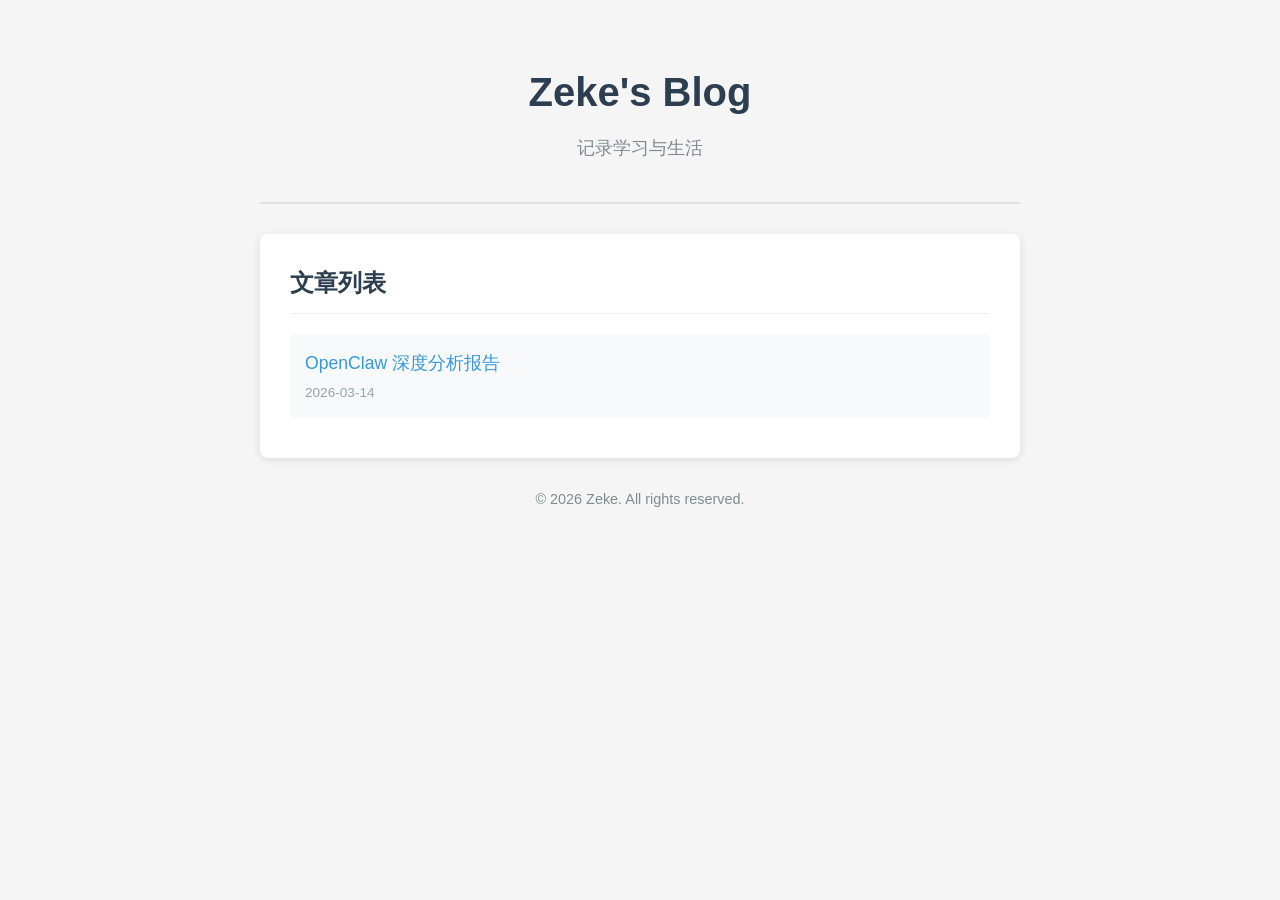
==== index.html @ 09910f8b "Initial commit: add article site with OpenClaw report" ====
<!DOCTYPE html>
<html lang="zh-CN">
<head>
    <meta charset="UTF-8">
    <meta name="viewport" content="width=device-width, initial-scale=1.0">
    <title>Zeke's Blog</title>
    <link rel="stylesheet" href="style.css">
</head>
<body>
    <header>
        <h1>Zeke's Blog</h1>
        <p>记录学习与生活</p>
    </header>
    
    <main>
        <section class="articles">
            <h2>文章列表</h2>
            <ul id="article-list">
                <!-- 文章列表将通过 JavaScript 动态加载 -->
            </ul>
        </section>
    </main>
    
    <footer>
        <p>&copy; 2026 Zeke. All rights reserved.</p>
    </footer>
    
    <script src="script.js"></script>
</body>
</html>
---- style.css ----
* {
    margin: 0;
    padding: 0;
    box-sizing: border-box;
}

body {
    font-family: -apple-system, BlinkMacSystemFont, "Segoe UI", Roboto, "Helvetica Neue", Arial, sans-serif;
    line-height: 1.6;
    color: #333;
    max-width: 800px;
    margin: 0 auto;
    padding: 20px;
    background-color: #f5f5f5;
}

header {
    text-align: center;
    padding: 40px 0;
    border-bottom: 2px solid #e0e0e0;
    margin-bottom: 30px;
}

header h1 {
    font-size: 2.5em;
    color: #2c3e50;
    margin-bottom: 10px;
}

header p {
    color: #7f8c8d;
    font-size: 1.1em;
}

main {
    background: white;
    padding: 30px;
    border-radius: 8px;
    box-shadow: 0 2px 10px rgba(0,0,0,0.1);
}

.articles h2 {
    color: #2c3e50;
    margin-bottom: 20px;
    padding-bottom: 10px;
    border-bottom: 1px solid #eee;
}

#article-list {
    list-style: none;
}

#article-list li {
    padding: 15px;
    margin-bottom: 10px;
    background: #f8f9fa;
    border-radius: 5px;
    transition: transform 0.2s, box-shadow 0.2s;
}

#article-list li:hover {
    transform: translateX(5px);
    box-shadow: 0 2px 8px rgba(0,0,0,0.1);
}

#article-list a {
    text-decoration: none;
    color: #3498db;
    font-size: 1.1em;
    font-weight: 500;
}

#article-list a:hover {
    color: #2980b9;
}

#article-list .date {
    display: block;
    color: #95a5a6;
    font-size: 0.85em;
    margin-top: 5px;
}

footer {
    text-align: center;
    padding: 30px 0;
    color: #7f8c8d;
    font-size: 0.9em;
}

/* 文章页面样式 */
.article-content {
    line-height: 1.8;
}

.article-content h1 {
    color: #2c3e50;
    margin-bottom: 20px;
}

.article-content .meta {
    color: #7f8c8d;
    font-size: 0.9em;
    margin-bottom: 30px;
    padding-bottom: 20px;
    border-bottom: 1px solid #eee;
}

.article-content p {
    margin-bottom: 15px;
}

.back-link {
    display: inline-block;
    margin-top: 30px;
    color: #3498db;
    text-decoration: none;
}

.back-link:hover {
    text-decoration: underline;
}
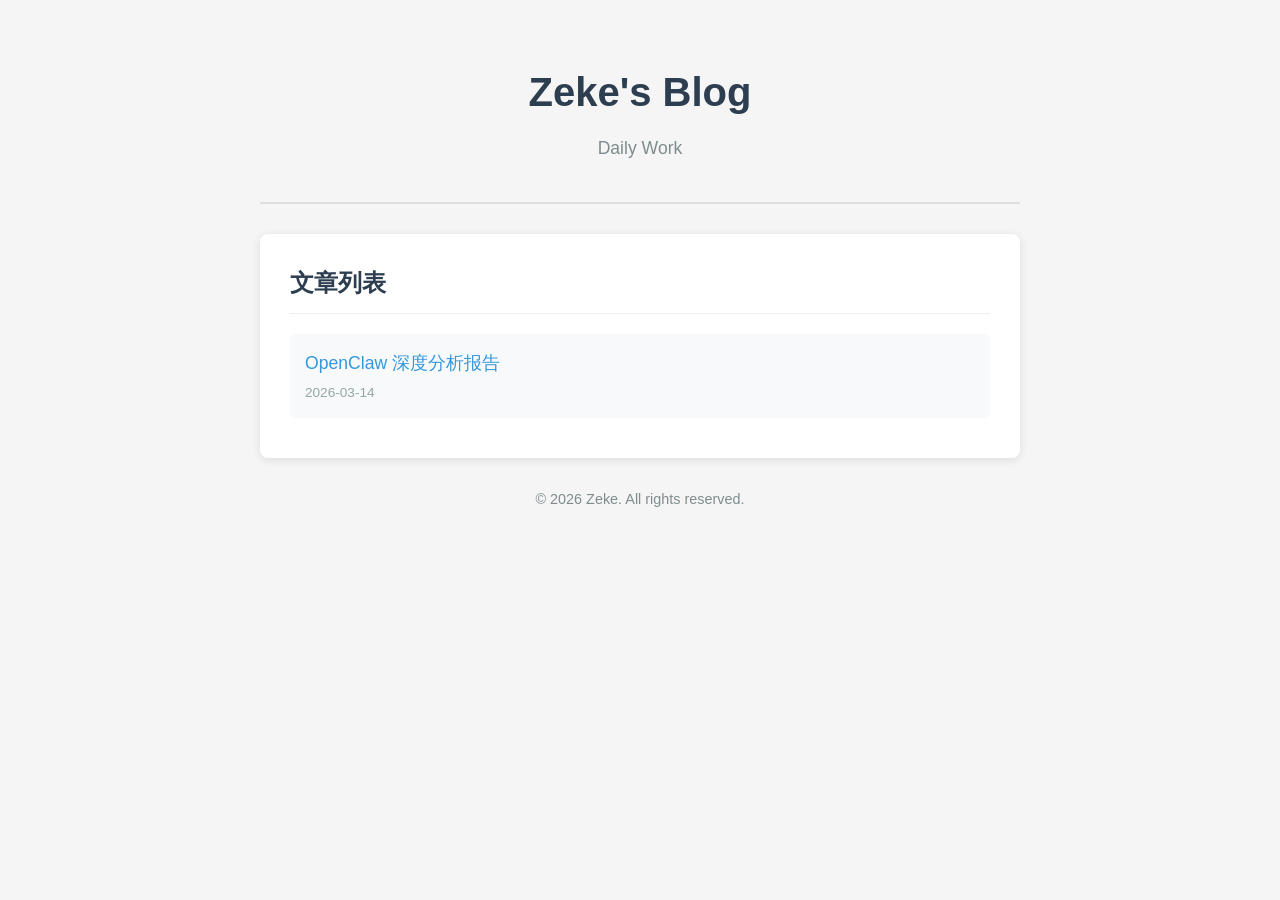
==== commit 46b78a82: "small update to index.html" ====
--- a/index.html
+++ b/index.html
@@ -9,7 +9,7 @@
 <body>
     <header>
         <h1>Zeke's Blog</h1>
-        <p>记录学习与生活</p>
+        <p>Daily Work</p>
     </header>
     
     <main>
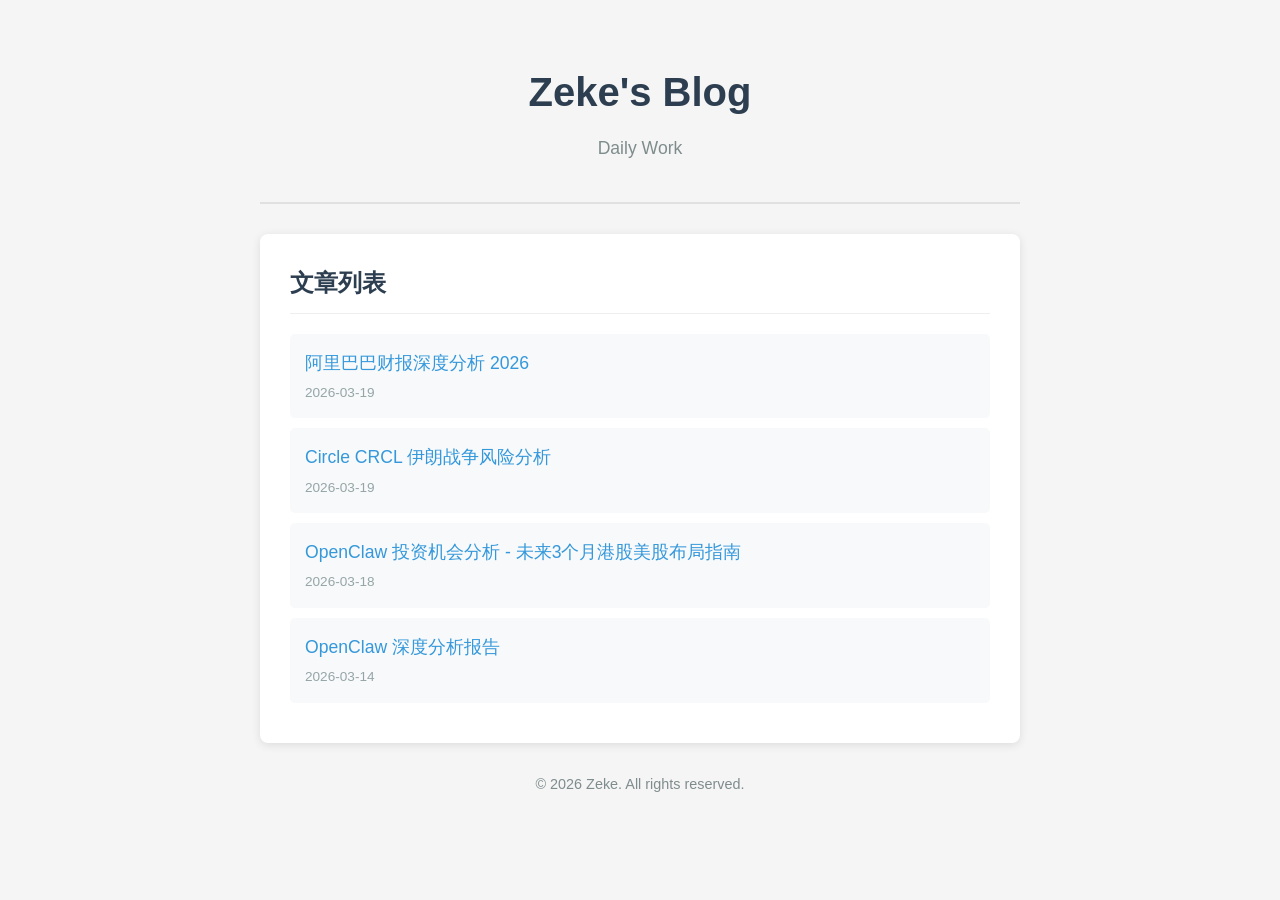
==== commit 7e552fb5: "add Google Analytics tracking (G-JEPVDN27CL)" ====
--- a/index.html
+++ b/index.html
@@ -5,6 +5,14 @@
     <meta name="viewport" content="width=device-width, initial-scale=1.0">
     <title>Zeke's Blog</title>
     <link rel="stylesheet" href="style.css">
+    <!-- Google Analytics -->
+    <script async src="https://www.googletagmanager.com/gtag/js?id=G-JEPVDN27CL"></script>
+    <script>
+        window.dataLayer = window.dataLayer || [];
+        function gtag(){dataLayer.push(arguments);}
+        gtag('js', new Date());
+        gtag('config', 'G-JEPVDN27CL');
+    </script>
 </head>
 <body>
     <header>
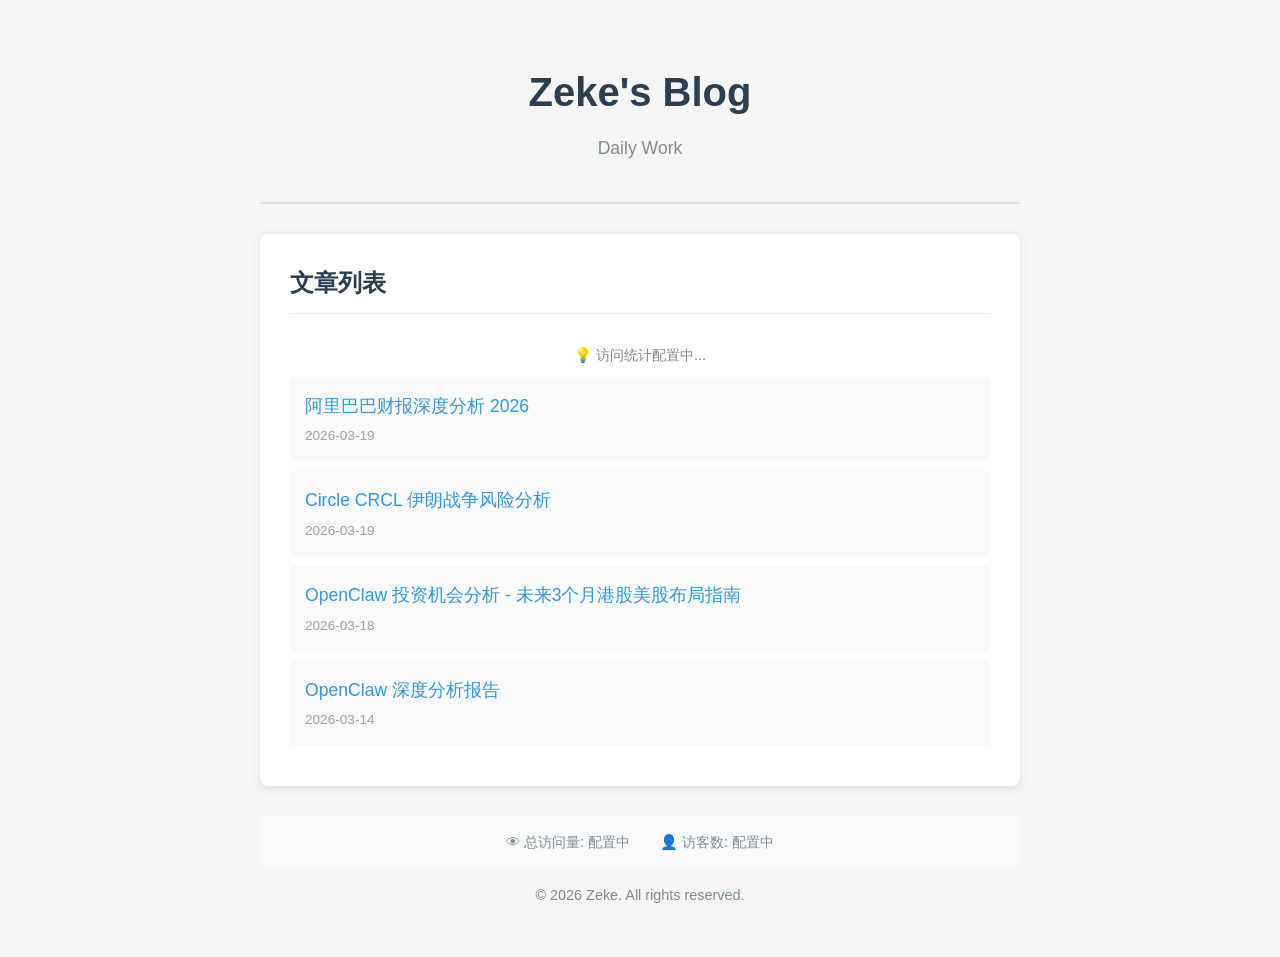
==== commit c45de47c: "add Google Analytics Data API integration for page view statistics" ====
--- a/index.html
+++ b/index.html
@@ -23,6 +23,7 @@
     <main>
         <section class="articles">
             <h2>文章列表</h2>
+            <div id="stats-loading" class="stats-loading">📊 正在加载访问数据...</div>
             <ul id="article-list">
                 <!-- 文章列表将通过 JavaScript 动态加载 -->
             </ul>
@@ -30,6 +31,10 @@
     </main>
     
     <footer>
+        <div class="site-stats">
+            <span id="total-views">👁 总访问量: 加载中...</span>
+            <span id="total-users">👤 访客数: 加载中...</span>
+        </div>
         <p>&copy; 2026 Zeke. All rights reserved.</p>
     </footer>
     
--- a/style.css
+++ b/style.css
@@ -88,6 +88,35 @@
     font-size: 0.9em;
 }
 
+.site-stats {
+    display: flex;
+    justify-content: center;
+    gap: 30px;
+    margin-bottom: 15px;
+    padding: 15px;
+    background: #f8f9fa;
+    border-radius: 8px;
+}
+
+.site-stats span {
+    font-weight: 500;
+}
+
+.stats-loading {
+    text-align: center;
+    padding: 10px;
+    color: #7f8c8d;
+    font-size: 0.9em;
+}
+
+.article-views {
+    display: inline-block;
+    margin-left: 10px;
+    color: #e74c3c;
+    font-size: 0.85em;
+    font-weight: 500;
+}
+
 /* 文章页面样式 */
 .article-content {
     line-height: 1.8;
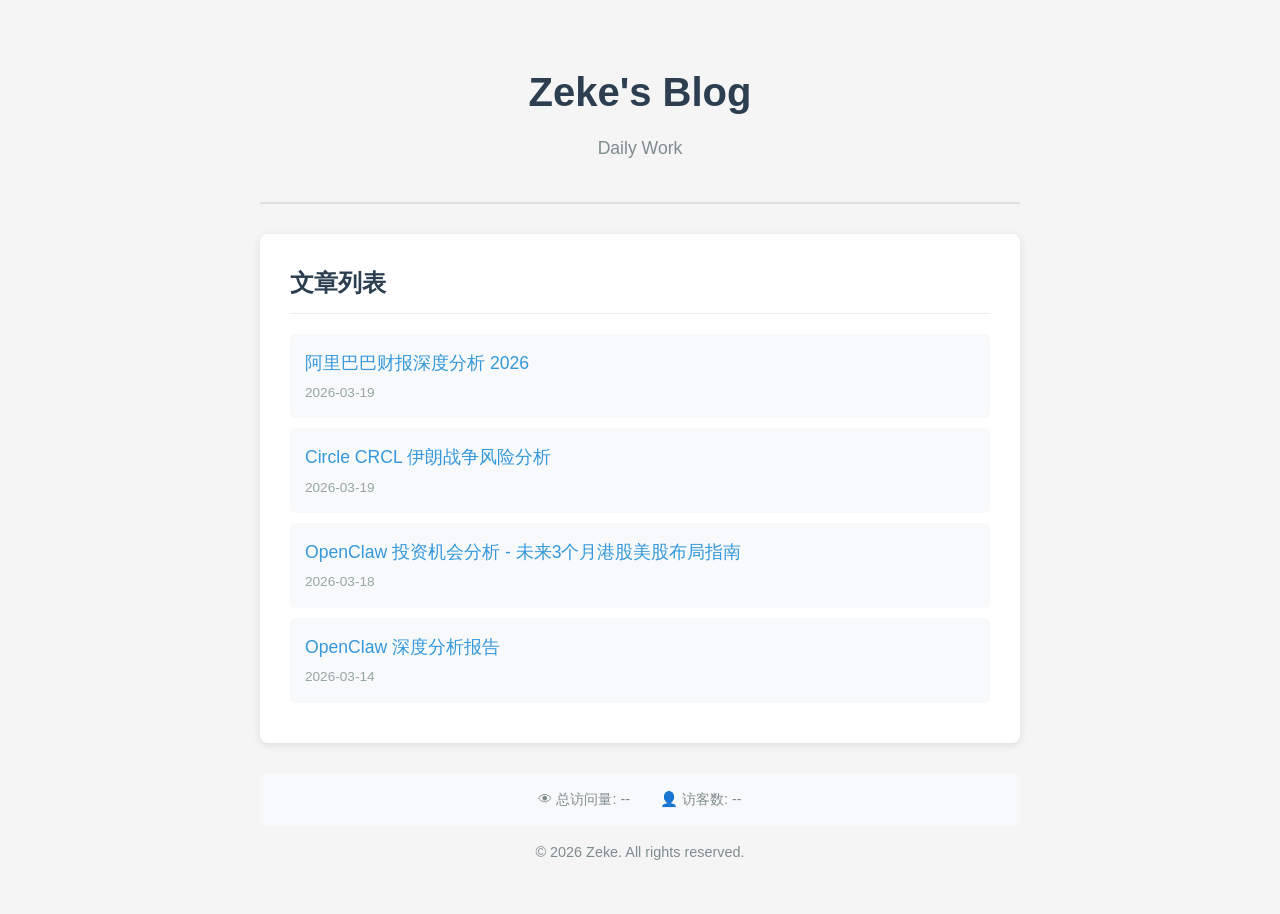
==== commit fc66dc89: "switch to busuanzi for page view statistics" ====
--- a/index.html
+++ b/index.html
@@ -23,7 +23,6 @@
     <main>
         <section class="articles">
             <h2>文章列表</h2>
-            <div id="stats-loading" class="stats-loading">📊 正在加载访问数据...</div>
             <ul id="article-list">
                 <!-- 文章列表将通过 JavaScript 动态加载 -->
             </ul>
@@ -32,12 +31,14 @@
     
     <footer>
         <div class="site-stats">
-            <span id="total-views">👁 总访问量: 加载中...</span>
-            <span id="total-users">👤 访客数: 加载中...</span>
+            <span>👁 总访问量: <span id="busuanzi_value_site_pv">--</span></span>
+            <span>👤 访客数: <span id="busuanzi_value_site_uv">--</span></span>
         </div>
         <p>&copy; 2026 Zeke. All rights reserved.</p>
     </footer>
     
+    <!-- 不蒜子访问统计 -->
+    <script async src="https://busuanzi.ibruce.info/busuanzi/2.3/busuanzi.pure.mini.js"></script>
     <script src="script.js"></script>
 </body>
 </html>
--- a/style.css
+++ b/style.css
@@ -102,21 +102,6 @@
     font-weight: 500;
 }
 
-.stats-loading {
-    text-align: center;
-    padding: 10px;
-    color: #7f8c8d;
-    font-size: 0.9em;
-}
-
-.article-views {
-    display: inline-block;
-    margin-left: 10px;
-    color: #e74c3c;
-    font-size: 0.85em;
-    font-weight: 500;
-}
-
 /* 文章页面样式 */
 .article-content {
     line-height: 1.8;
